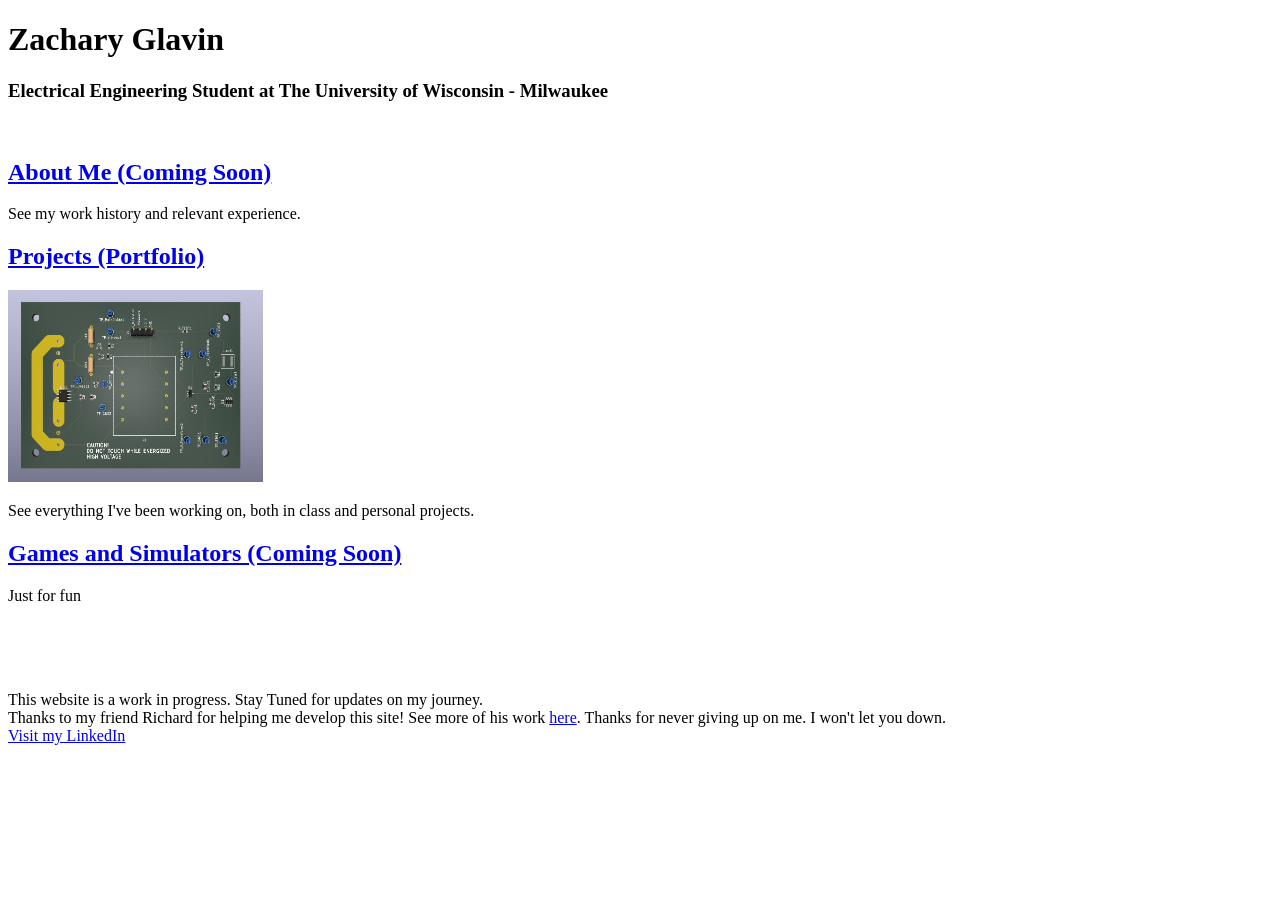
==== index.html @ 42b0b546 "img change Changed description on projects link, and updated the photo under it" ====
<!DOCTYPE html>
<html>

<head>
    <title>
        Zachary Glavin, Electrical Engineering
    </title>

    <link rel="icon" type="image/png" href="images/logo_mini.png"> 
    <link rel="stylesheet" href="index.css?v=1.1">

</head>

<body>
    
    <h1>
        Zachary Glavin
    </h1>
    <h3>
        Electrical Engineering Student at The University of Wisconsin - Milwaukee

    </h3>

    <!--Add break to make page look nicer. Temporary-->
    <br>

    <h2>
        <a href=about.html>About Me (Coming Soon)</a>
    </h2>
    <p>
        See my work history and relevant experience. 
    </p>
    <h2>
        <a href=portfolio.html>Projects (Portfolio)</a>
    </h2>
    <img  src="images/pcb_render.jpg" style="width:255px; height:192px">
    <p> 
        See everything I've been working on, both in class and personal projects.
    </p>
    <h2>
        <a href=games.html>Games and Simulators (Coming Soon)</a>
    </h2>
    <p>
        Just for fun
    </p>
    
    <!--Add break to make page look nicer. Temporary-->
    <br><br><br>

    <p id="base">
        This website is a work in progress. Stay Tuned for updates on my journey.
        <br>
        Thanks to my friend Richard for helping me develop this site! See more of his work 
        <a href="https://youtu.be/dQw4w9WgXcQ?si=yoWv5jrvywAEyYpH" id="base">here</a>. Thanks for never giving up on me. I won't let you down.
        <br>
        <a href="https://www.linkedin.com/in/zachglavin/" id="base">Visit my LinkedIn</a>
    </p>
    
</body>
</html>
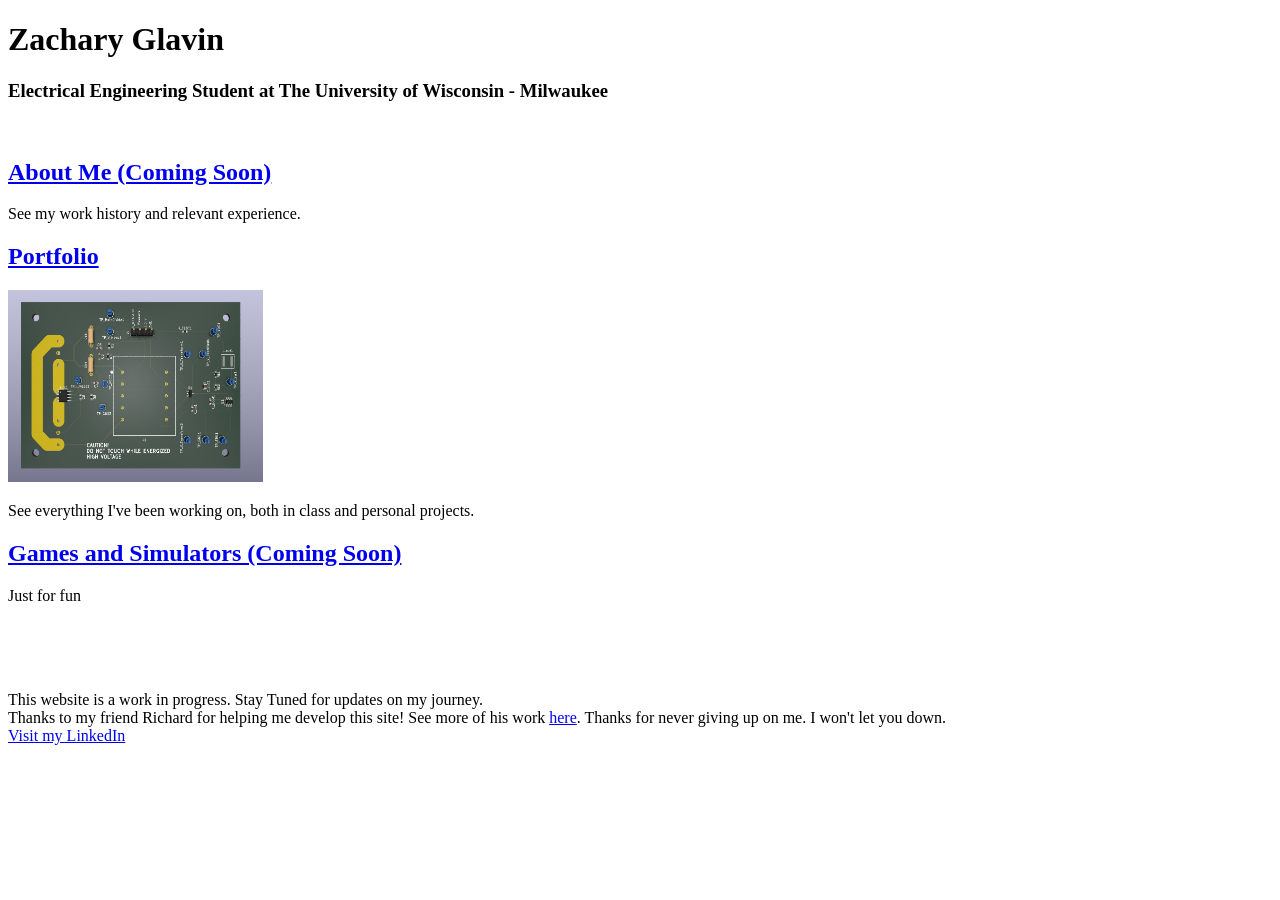
==== commit 1ab444da: "Update index.html" ====
--- a/index.html
+++ b/index.html
@@ -31,7 +31,7 @@
         See my work history and relevant experience. 
     </p>
     <h2>
-        <a href=portfolio.html>Projects (Portfolio)</a>
+        <a href=portfolio.html>Portfolio</a>
     </h2>
     <img  src="images/pcb_render.jpg" style="width:255px; height:192px">
     <p> 
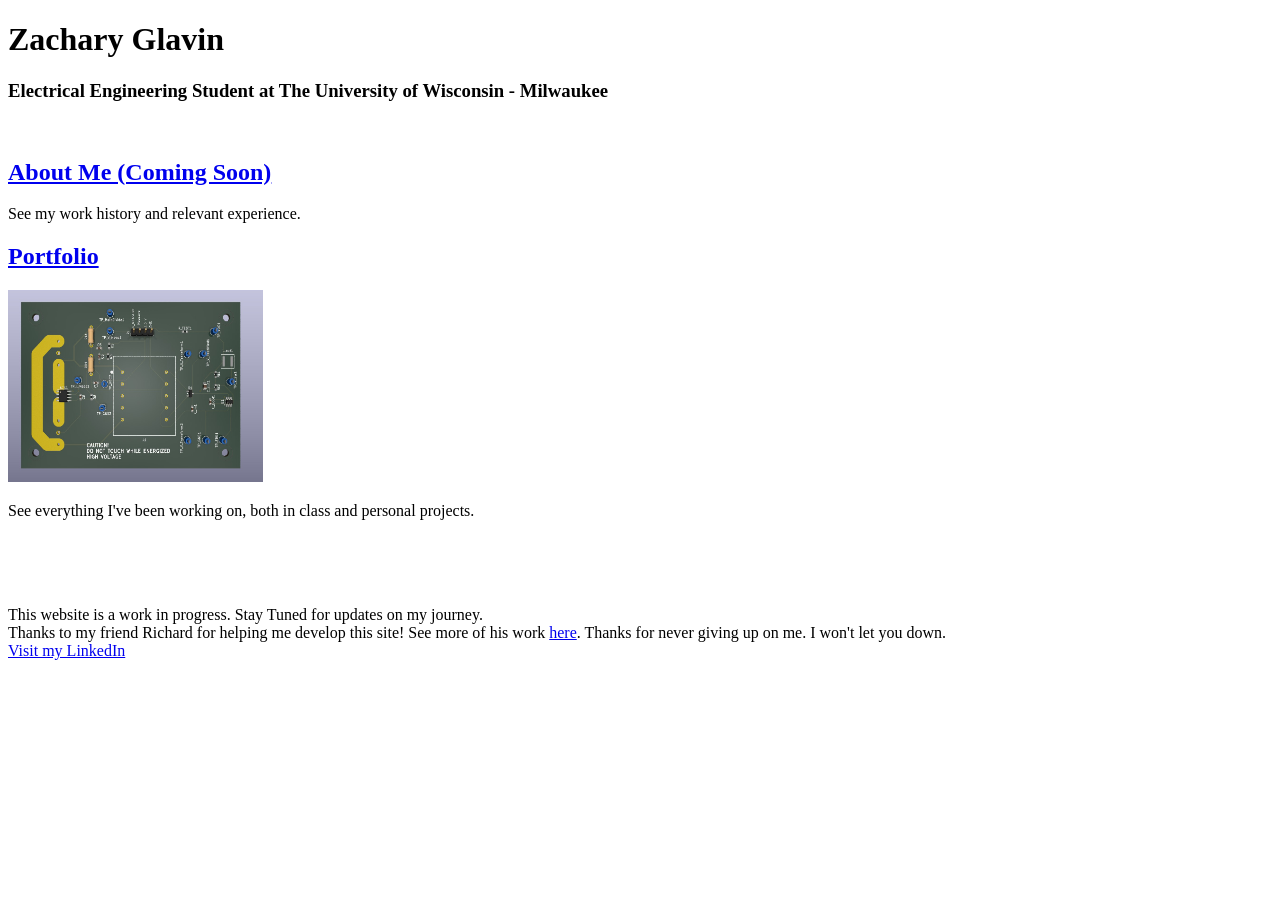
==== commit 320c9c61: "Update index.html" ====
--- a/index.html
+++ b/index.html
@@ -37,13 +37,15 @@
     <p> 
         See everything I've been working on, both in class and personal projects.
     </p>
+	<!-- Removed this section until I create something
     <h2>
         <a href=games.html>Games and Simulators (Coming Soon)</a>
     </h2>
     <p>
         Just for fun
     </p>
-    
+    -->
+	
     <!--Add break to make page look nicer. Temporary-->
     <br><br><br>
 
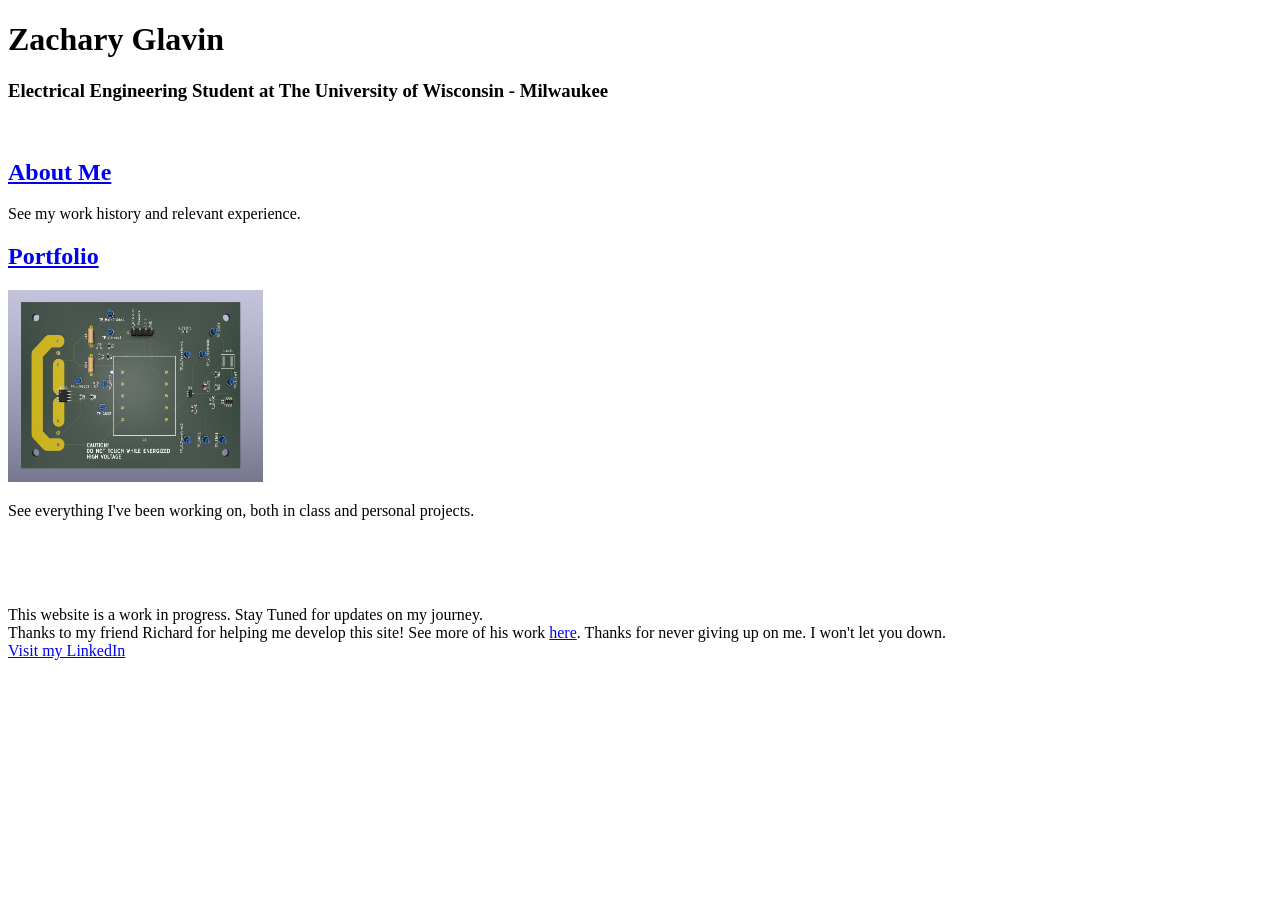
==== commit 63f61e94: "Update index.html" ====
--- a/index.html
+++ b/index.html
@@ -25,7 +25,7 @@
     <br>
 
     <h2>
-        <a href=about.html>About Me (Coming Soon)</a>
+        <a href=about.html>About Me</a>
     </h2>
     <p>
         See my work history and relevant experience. 
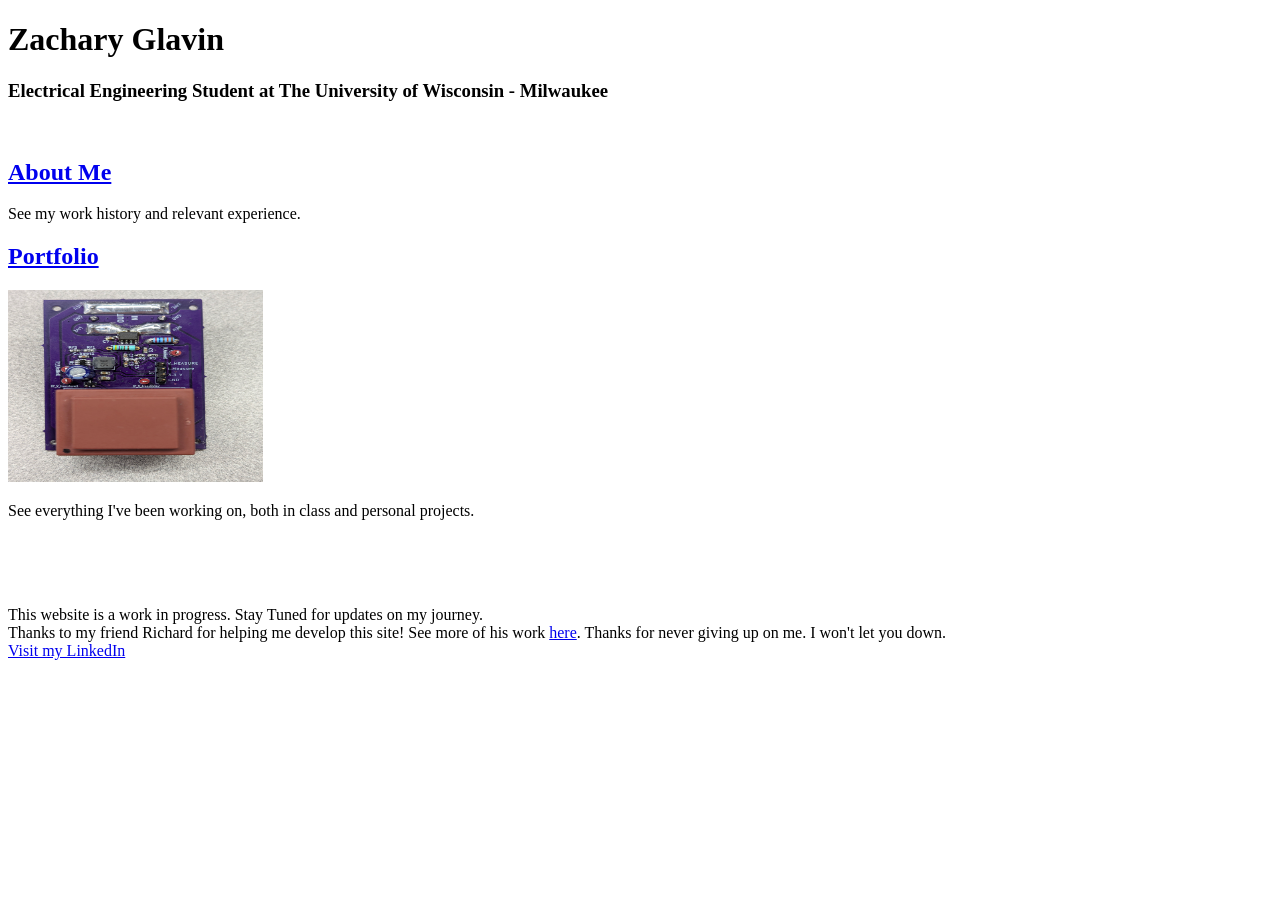
==== commit 4c9ae6fe: "Update project image Changed the picture under the link to projects" ====
--- a/index.html
+++ b/index.html
@@ -20,8 +20,7 @@
         Electrical Engineering Student at The University of Wisconsin - Milwaukee
 
     </h3>
-
-    <!--Add break to make page look nicer. Temporary-->
+	
     <br>
 
     <h2>
@@ -33,7 +32,7 @@
     <h2>
         <a href=portfolio.html>Portfolio</a>
     </h2>
-    <img  src="images/pcb_render.jpg" style="width:255px; height:192px">
+    <img  src="images/pcb_r2_live.jpg" style="width:255px; height:192px">
     <p> 
         See everything I've been working on, both in class and personal projects.
     </p>
@@ -55,7 +54,7 @@
         Thanks to my friend Richard for helping me develop this site! See more of his work 
         <a href="https://youtu.be/dQw4w9WgXcQ?si=yoWv5jrvywAEyYpH" id="base">here</a>. Thanks for never giving up on me. I won't let you down.
         <br>
-        <a href="https://www.linkedin.com/in/zachglavin/" id="base">Visit my LinkedIn</a>
+        <a href="https://www.linkedin.com/in/zachglavin/" target="_blank" id="base">Visit my LinkedIn</a>
     </p>
     
 </body>
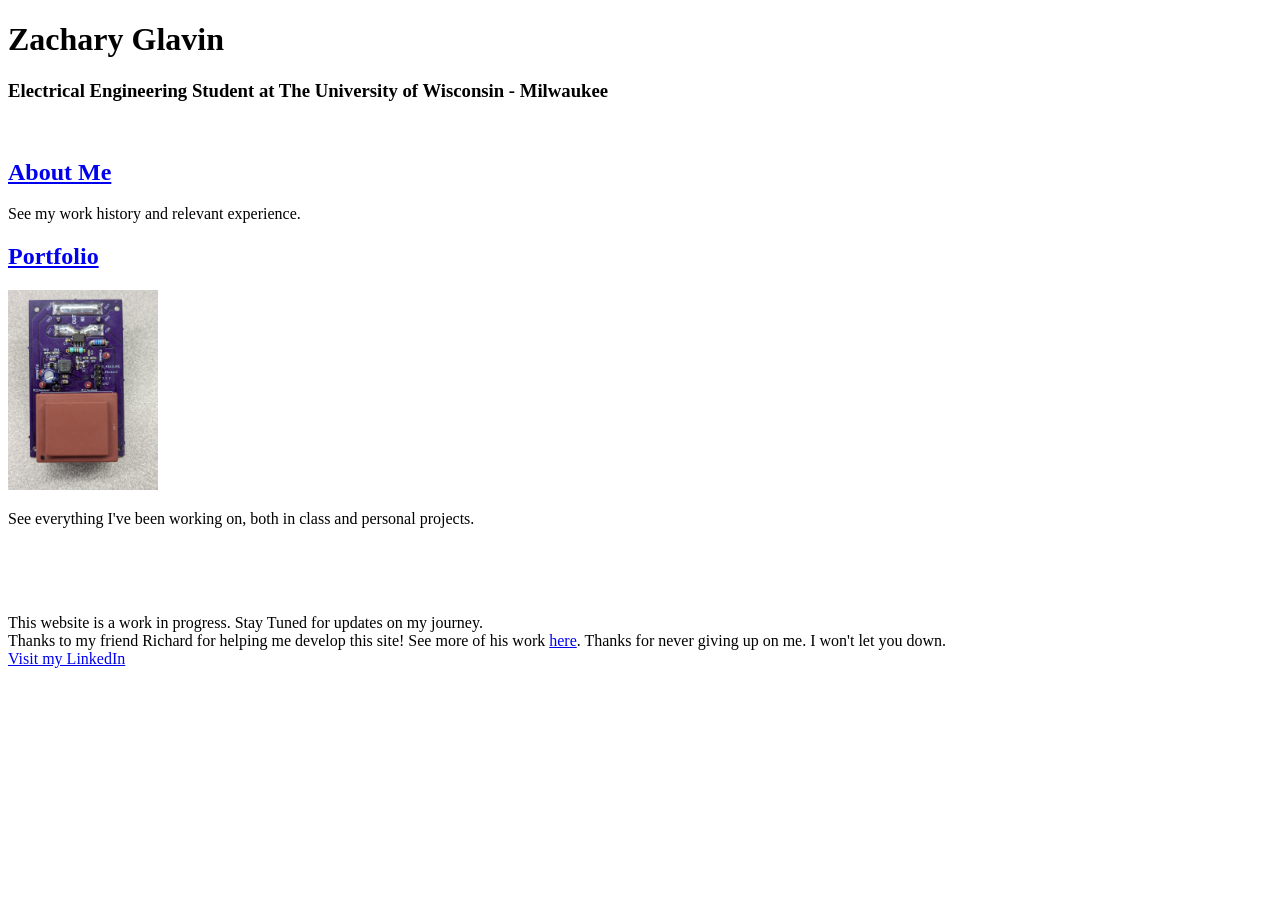
==== commit 2c0c34ce: "Update index.html" ====
--- a/index.html
+++ b/index.html
@@ -32,7 +32,7 @@
     <h2>
         <a href=portfolio.html>Portfolio</a>
     </h2>
-    <img  src="images/pcb_r2_live.jpg" style="width:255px; height:192px">
+    <img  src="images/pcb_r2_live.jpg" style="width:150px; height:200px">
     <p> 
         See everything I've been working on, both in class and personal projects.
     </p>
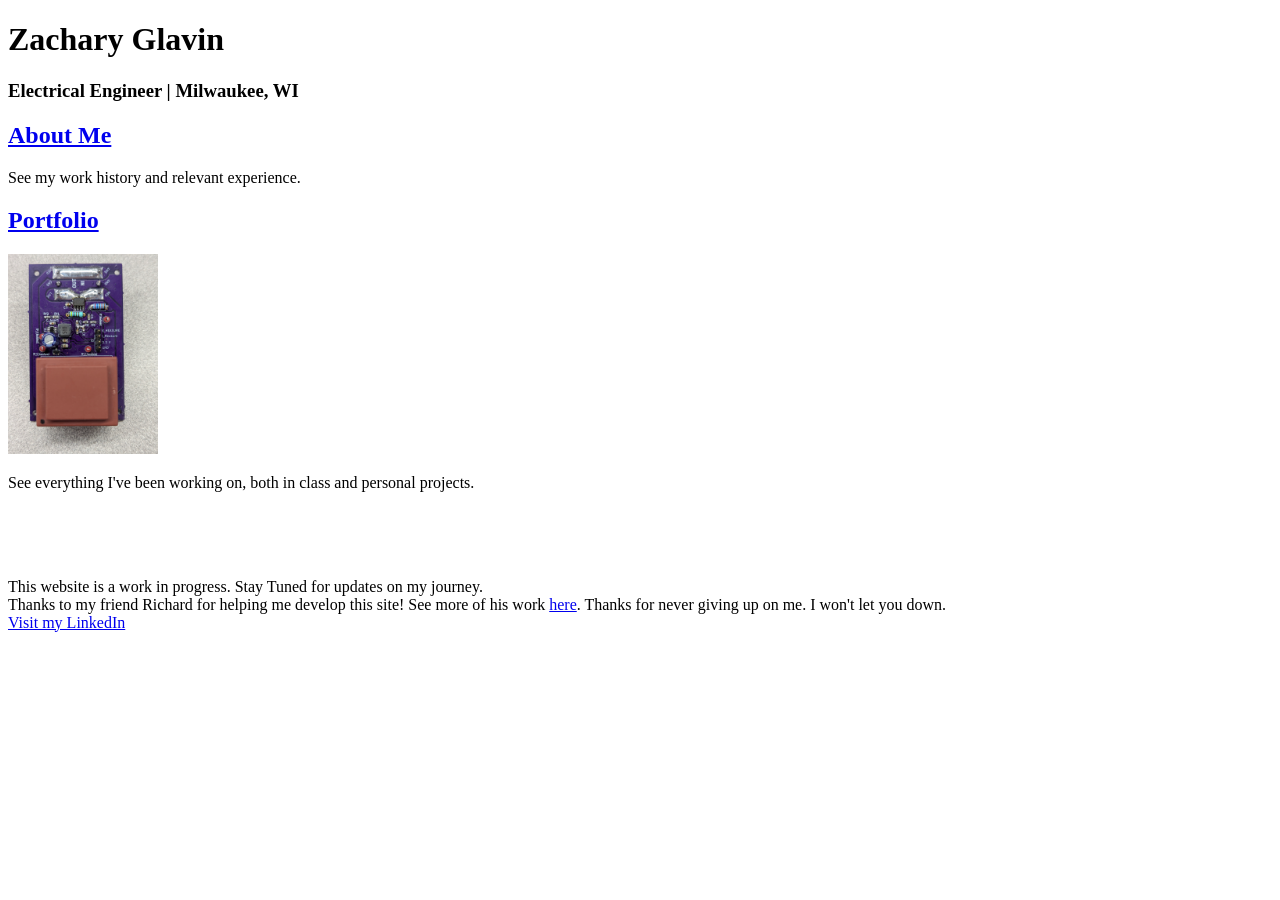
==== commit 9c313ee6: "Add video file add video file for capstone page update text on pages" ====
--- a/index.html
+++ b/index.html
@@ -17,11 +17,8 @@
         Zachary Glavin
     </h1>
     <h3>
-        Electrical Engineering Student at The University of Wisconsin - Milwaukee
-
+        Electrical Engineer | Milwaukee, WI
     </h3>
-	
-    <br>
 
     <h2>
         <a href=about.html>About Me</a>
